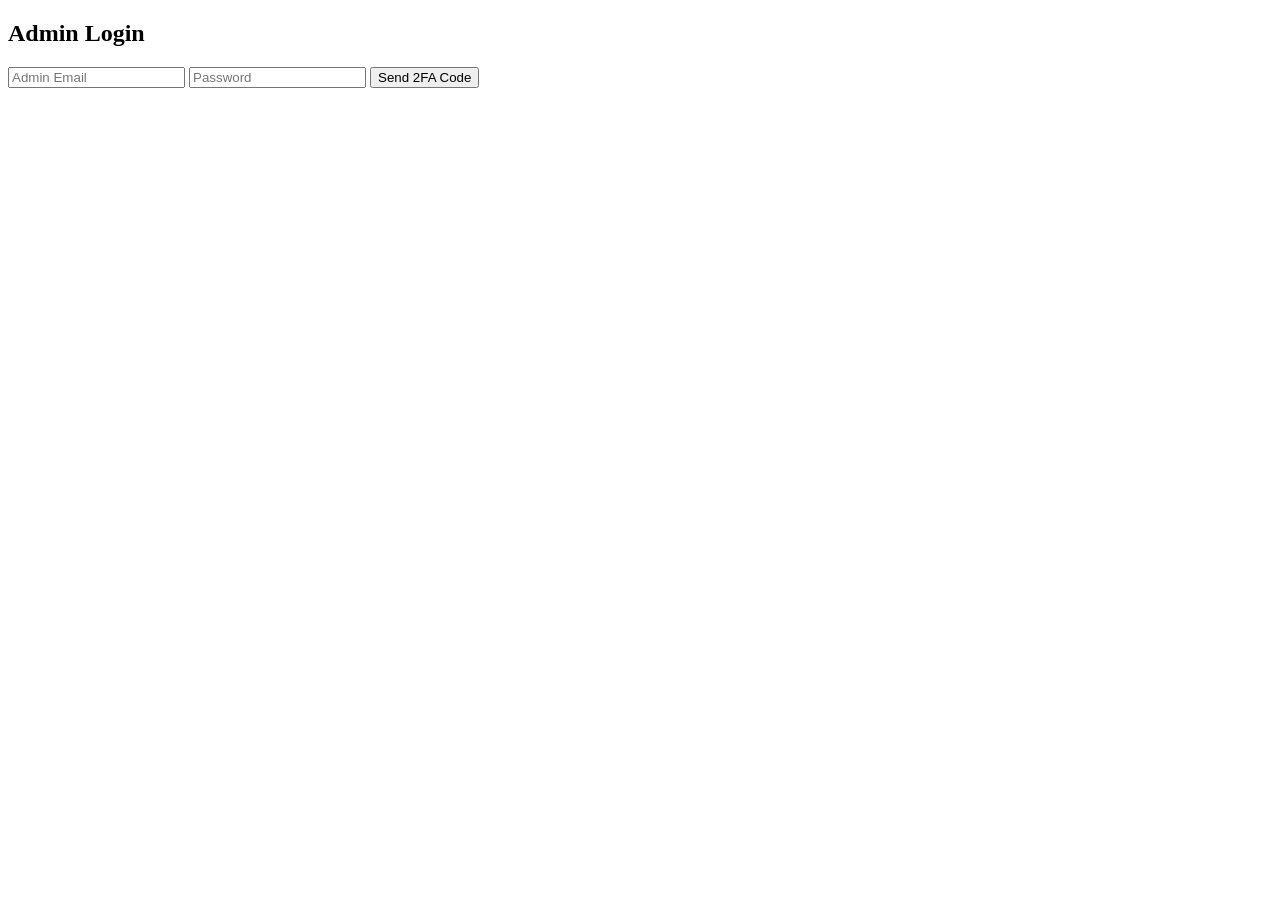
==== admin-login.html @ 2f29275f "added admin" ====
<!DOCTYPE html>
<html>
<head>
  <title>Flexago Admin Login</title>
  <link rel="stylesheet" href="admin.css">
</head>
<body>

<div class="admin-login-container">
  <h2>Admin Login</h2>

  <input id="email" type="email" placeholder="Admin Email">
  <input id="password" type="password" placeholder="Password">

  <button id="send-2fa-btn">Send 2FA Code</button>

  <div id="twofa-section" style="display:none;">
    <input id="twofa-code" type="text" placeholder="Enter 2FA Code">
    <button id="login-btn">Login</button>
  </div>

  <p id="status"></p>
</div>

<script src="admin-login.js"></script>
</body>
</html>
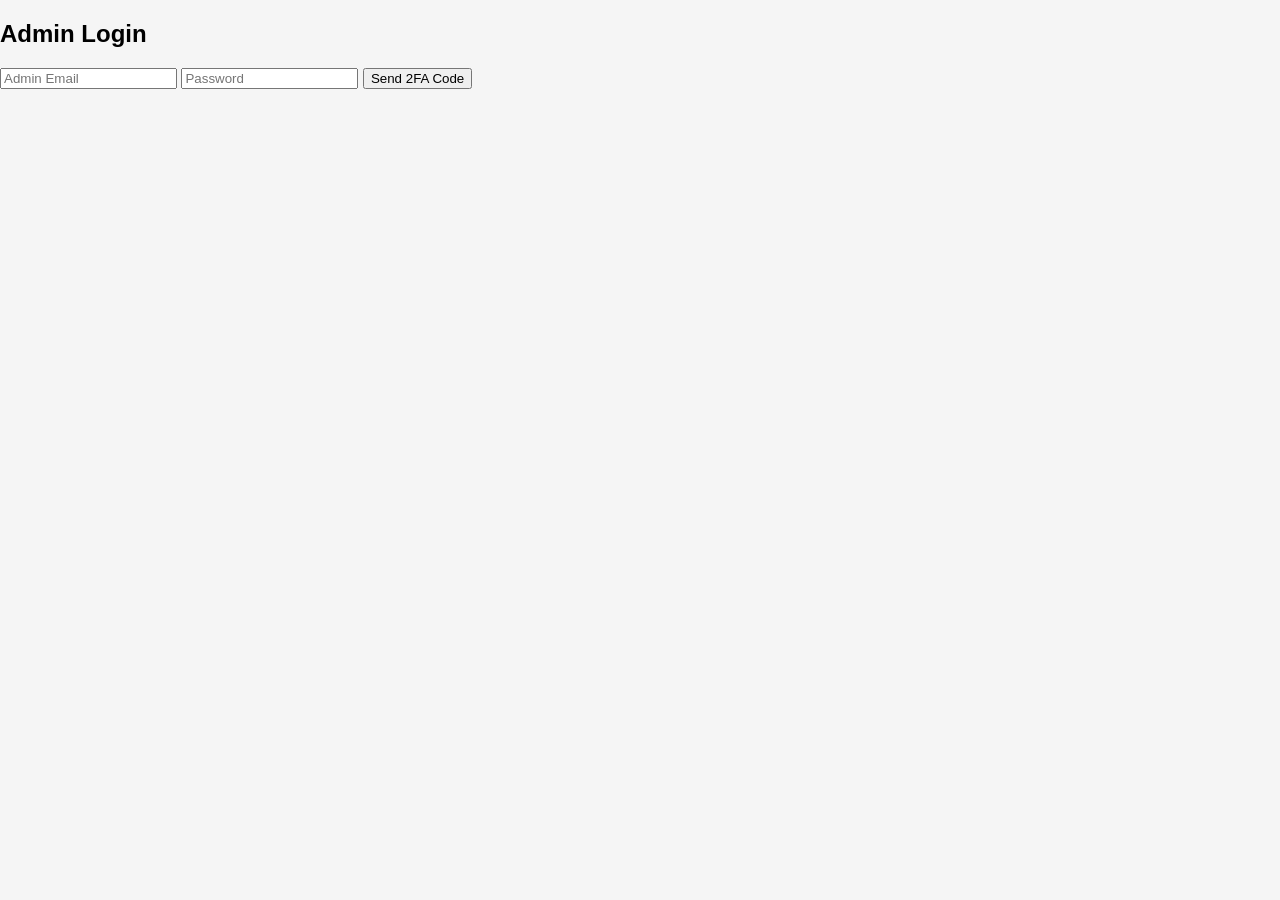
==== commit 56bff379: "updated html,js and css" ====
--- a/admin-login.html
+++ b/admin-login.html
@@ -2,7 +2,7 @@
 <html>
 <head>
   <title>Flexago Admin Login</title>
-  <link rel="stylesheet" href="admin.css">
+  <link rel="stylesheet" href="css/admin.css">
 </head>
 <body>
 
--- a/css/admin.css
+++ b/css/admin.css
@@ -0,0 +1,88 @@
+/* ============================
+ Admin.css flexagooSite
+============================ */
+
+body {
+  font-family: Arial, sans-serif;
+  margin: 0;
+  background: #f5f5f5;
+}
+
+.admin-header {
+  background: #1e1e1e;
+  color: white;
+  padding: 15px;
+  display: flex;
+  justify-content: space-between;
+  align-items: center;
+}
+
+.admin-nav {
+  background: #333;
+  padding: 10px;
+  display: flex;
+  gap: 10px;
+}
+
+.tab-btn {
+  background: #555;
+  color: white;
+  border: none;
+  padding: 10px 15px;
+  cursor: pointer;
+}
+
+.tab-btn:hover {
+  background: #777;
+}
+
+.admin-content {
+  padding: 20px;
+}
+
+.tab-section {
+  background: white;
+  padding: 20px;
+  border-radius: 8px;
+}
+.admin-table {
+  width: 100%;
+  border-collapse: collapse;
+  margin-top: 15px;
+}
+
+.admin-table th, .admin-table td {
+  border: 1px solid #ccc;
+  padding: 8px;
+}
+
+.admin-table th {
+  background: #eee;
+  font-weight: bold;
+}
+.modal {
+  position: fixed;
+  top: 0; left: 0;
+  width: 100%; height: 100%;
+  background: rgba(0,0,0,0.6);
+  display: flex;
+  justify-content: center;
+  align-items: center;
+}
+
+.modal-content {
+  background: white;
+  padding: 20px;
+  width: 600px;
+  border-radius: 8px;
+}
+
+.close {
+  float: right;
+  font-size: 24px;
+  cursor: pointer;
+}
+.chart-container {
+  width: 600px;
+  margin-bottom: 40px;
+}
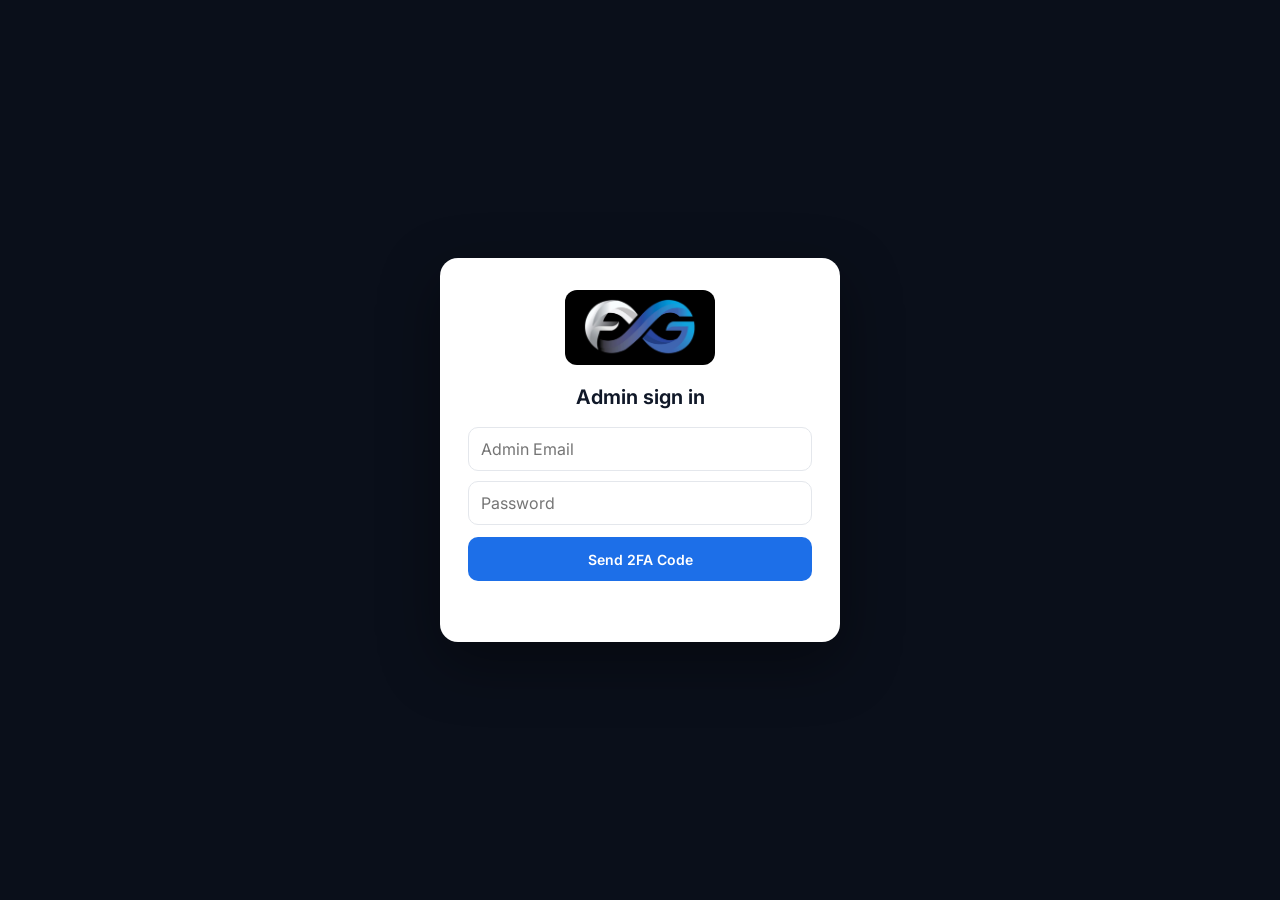
==== commit 62aae342: "Redesign the admin dashboard Give the console the FlexaGo logo, icons, cleaner cards, tables and cha" ====
--- a/admin-login.html
+++ b/admin-login.html
@@ -1,13 +1,19 @@
 <!DOCTYPE html>
-<html>
+<html lang="en">
 <head>
-  <title>Flexago Admin Login</title>
+  <meta charset="UTF-8">
+  <meta name="viewport" content="width=device-width, initial-scale=1">
+  <title>FlexaGo Admin Sign In</title>
+  <link rel="icon" href="img/favicon.png">
+  <link rel="stylesheet" href="https://fonts.googleapis.com/css2?family=Inter:wght@400;500;600;700&display=swap">
   <link rel="stylesheet" href="css/admin.css">
+  <link rel="stylesheet" href="css/admin-theme.css">
 </head>
-<body>
+<body class="admin-login-page">
 
 <div class="admin-login-container">
-  <h2>Admin Login</h2>
+  <img class="admin-login-logo" src="img/flexago-logo-new.png" alt="FlexaGo">
+  <h2>Admin sign in</h2>
 
   <input id="email" type="email" placeholder="Admin Email">
   <input id="password" type="password" placeholder="Password">
--- a/css/admin.css
+++ b/css/admin.css
@@ -1,88 +1,1373 @@
-/* ============================
- Admin.css flexagooSite
-============================ */
+/* ============================================================
+   FLEXAGO ADMIN DASHBOARD
+   ============================================================ */
+
+/* ============================================================
+   RESET / BASE
+============================================================ */
+
+* {
+  box-sizing: border-box;
+}
+
+html {
+  min-height: 100%;
+}
 
 body {
-  font-family: Arial, sans-serif;
   margin: 0;
-  background: #f5f5f5;
-}
+  min-height: 100vh;
+
+  font-family:
+    system-ui,
+    -apple-system,
+    BlinkMacSystemFont,
+    "Segoe UI",
+    sans-serif;
+
+  background: #f4f7fb;
+  color: #172033;
+
+  overflow-x: hidden;
+}
+
+button,
+input,
+select,
+textarea {
+  font: inherit;
+}
+
+button {
+  cursor: pointer;
+}
+
+button:disabled {
+  cursor: not-allowed;
+}
+
+/* ============================================================
+   ADMIN APPLICATION SHELL
+============================================================ */
+
+.admin-app {
+  display: flex;
+
+  min-height: 100vh;
+  width: 100%;
+}
+
+/* ============================================================
+   SIDEBAR
+============================================================ */
+
+.admin-sidebar {
+  position: fixed;
+  top: 0;
+  left: 0;
+  bottom: 0;
+
+  z-index: 100;
+
+  display: flex;
+  flex-direction: column;
+
+  width: 250px;
+  min-height: 100vh;
+
+  padding: 22px 16px;
+
+  background:
+    linear-gradient(
+      180deg,
+      #142234 0%,
+      #18283b 55%,
+      #111d2c 100%
+    );
+
+  color: #ffffff;
+
+  border-right:
+    1px solid rgba(
+      255,
+      255,
+      255,
+      0.06
+    );
+
+  overflow-y: auto;
+}
+
+/* ============================================================
+   BRAND
+============================================================ */
+
+.admin-brand {
+  display: flex;
+  align-items: center;
+  gap: 12px;
+
+  padding: 0 7px 22px;
+
+  border-bottom:
+    1px solid rgba(
+      255,
+      255,
+      255,
+      0.08
+    );
+}
+
+.admin-brand-mark {
+  display: flex;
+  align-items: center;
+  justify-content: center;
+
+  width: 42px;
+  height: 42px;
+
+  flex: 0 0 42px;
+
+  border-radius: 12px;
+
+  background: #ffffff;
+
+  color: #15253a;
+
+  font-size: 20px;
+  font-weight: 800;
+}
+
+.admin-brand-copy {
+  min-width: 0;
+}
+
+.admin-brand-name {
+  font-size: 18px;
+  font-weight: 750;
+  line-height: 1.2;
+
+  color: #ffffff;
+}
+
+.admin-brand-label {
+  margin-top: 3px;
+
+  color: #8fa2b9;
+
+  font-size: 11px;
+  font-weight: 600;
+
+  letter-spacing: 0.07em;
+  text-transform: uppercase;
+}
+
+/* ============================================================
+   SIDEBAR NAVIGATION
+============================================================ */
+
+.admin-sidebar-nav {
+  flex: 1;
+
+  padding-top: 20px;
+}
+
+.admin-nav-group {
+  margin-bottom: 21px;
+}
+
+.admin-nav-label {
+  margin: 0 10px 8px;
+
+  color: #74889e;
+
+  font-size: 10px;
+  font-weight: 700;
+
+  letter-spacing: 0.12em;
+  text-transform: uppercase;
+}
+
+.admin-nav-item,
+.admin-logout-btn {
+  width: 100%;
+
+  display: flex;
+  align-items: center;
+  gap: 11px;
+
+  min-height: 44px;
+
+  padding: 10px 12px;
+
+  margin-bottom: 5px;
+
+  border: 1px solid transparent;
+  border-radius: 9px;
+
+  background: transparent;
+
+  color: #c8d4e3;
+
+  font-size: 14px;
+  font-weight: 550;
+
+  text-align: left;
+
+  transition:
+    background 0.15s ease,
+    border-color 0.15s ease,
+    color 0.15s ease,
+    transform 0.15s ease;
+}
+
+.admin-nav-item:hover,
+.admin-logout-btn:hover {
+  background:
+    rgba(
+      255,
+      255,
+      255,
+      0.06
+    );
+
+  color: #ffffff;
+}
+
+.admin-nav-item.active {
+  background: #ffffff;
+  border-color: #ffffff;
+
+  color: #17283d;
+
+  font-weight: 680;
+}
+
+.admin-nav-icon {
+  display: flex;
+  align-items: center;
+  justify-content: center;
+
+  width: 24px;
+  height: 24px;
+
+  flex: 0 0 24px;
+
+  border-radius: 6px;
+
+  background:
+    rgba(
+      255,
+      255,
+      255,
+      0.08
+    );
+
+  color: inherit;
+
+  font-size: 11px;
+  font-weight: 750;
+}
+
+.admin-nav-item.active
+.admin-nav-icon {
+  background: #e8eef5;
+}
+
+/* ============================================================
+   SUPPORT BADGE
+============================================================ */
+
+.admin-nav-badge {
+  min-width: 25px;
+
+  margin-left: auto;
+
+  padding: 3px 7px;
+
+  border-radius: 999px;
+
+  background: #ef4444;
+
+  color: #ffffff;
+
+  font-size: 10px;
+  font-weight: 750;
+
+  line-height: 1.3;
+
+  text-align: center;
+}
+
+/* ============================================================
+   SIDEBAR FOOTER
+============================================================ */
+
+.admin-sidebar-footer {
+  margin-top: auto;
+
+  padding-top: 16px;
+
+  border-top:
+    1px solid rgba(
+      255,
+      255,
+      255,
+      0.08
+    );
+}
+
+.admin-logout-btn {
+  margin: 0;
+
+  color: #fca5a5;
+}
+
+.admin-logout-btn:hover {
+  background:
+    rgba(
+      239,
+      68,
+      68,
+      0.10
+    );
+
+  color: #fecaca;
+}
+
+/* ============================================================
+   MAIN WORKSPACE
+============================================================ */
+
+.admin-main {
+  width: calc(100% - 250px);
+
+  min-width: 0;
+  min-height: 100vh;
+
+  margin-left: 250px;
+}
+
+/* ============================================================
+   TOP HEADER
+============================================================ */
 
 .admin-header {
-  background: #1e1e1e;
-  color: white;
-  padding: 15px;
-  display: flex;
+  min-height: 112px;
+
+  display: flex;
+  align-items: center;
   justify-content: space-between;
+  gap: 20px;
+
+  padding: 24px 32px;
+
+  background: #ffffff;
+
+  border-bottom:
+    1px solid #e2e8f0;
+}
+
+.admin-header-eyebrow {
+  margin: 0 0 5px;
+
+  color: #718096;
+
+  font-size: 10px;
+  font-weight: 750;
+
+  letter-spacing: 0.14em;
+}
+
+.admin-header h1 {
+  margin: 0;
+
+  color: #142033;
+
+  font-size: 27px;
+  font-weight: 760;
+
+  letter-spacing: -0.025em;
+}
+
+.admin-page-description {
+  margin: 5px 0 0;
+
+  color: #718096;
+
+  font-size: 13px;
+  line-height: 1.5;
+}
+
+.admin-header-actions {
+  display: flex;
   align-items: center;
-}
-
-.admin-nav {
-  background: #333;
-  padding: 10px;
-  display: flex;
-  gap: 10px;
-}
-
-.tab-btn {
-  background: #555;
-  color: white;
-  border: none;
-  padding: 10px 15px;
-  cursor: pointer;
-}
-
-.tab-btn:hover {
-  background: #777;
-}
+  gap: 12px;
+}
+
+.admin-status-indicator {
+  display: flex;
+  align-items: center;
+  gap: 8px;
+
+  padding: 8px 11px;
+
+  border:
+    1px solid #dfe7ef;
+
+  border-radius: 999px;
+
+  background: #f8fafc;
+
+  color: #526273;
+
+  font-size: 12px;
+  font-weight: 600;
+}
+
+.admin-status-dot {
+  width: 8px;
+  height: 8px;
+
+  border-radius: 50%;
+
+  background: #22c55e;
+
+  box-shadow:
+    0 0 0 4px
+    rgba(
+      34,
+      197,
+      94,
+      0.12
+    );
+}
+
+/* ============================================================
+   CONTENT
+============================================================ */
 
 .admin-content {
+  width: 100%;
+
+  padding: 28px 32px 50px;
+}
+
+.tab-section {
+  width: 100%;
+}
+
+/* ============================================================
+   SECTION HEADERS
+============================================================ */
+
+.admin-section-header {
+  display: flex;
+  align-items: flex-start;
+  justify-content: space-between;
+  gap: 16px;
+
+  margin-bottom: 22px;
+}
+
+.admin-section-header h2 {
+  margin: 0;
+
+  color: #182538;
+
+  font-size: 21px;
+  font-weight: 740;
+}
+
+.admin-section-header p {
+  margin: 5px 0 0;
+
+  color: #718096;
+
+  font-size: 13px;
+  line-height: 1.5;
+}
+
+/* ============================================================
+   KPI GRID
+============================================================ */
+
+.admin-kpi-grid {
+  display: grid;
+
+  grid-template-columns:
+    repeat(
+      3,
+      minmax(0, 1fr)
+    );
+
+  gap: 16px;
+
+  margin-bottom: 24px;
+}
+
+.admin-section-kpis {
+  grid-template-columns:
+    repeat(
+      4,
+      minmax(0, 1fr)
+    );
+}
+
+.admin-kpi-card {
+  min-width: 0;
+
+  padding: 18px;
+
+  border:
+    1px solid #e2e8f0;
+
+  border-radius: 12px;
+
+  background: #ffffff;
+
+  box-shadow:
+    0 1px 2px
+    rgba(
+      15,
+      23,
+      42,
+      0.03
+    );
+}
+
+button.admin-kpi-card {
+  appearance: none;
+
+  width: 100%;
+
+  color: inherit;
+
+  text-align: left;
+}
+
+.admin-kpi-link {
+  transition:
+    transform 0.15s ease,
+    border-color 0.15s ease,
+    box-shadow 0.15s ease;
+}
+
+.admin-kpi-link:hover {
+  transform:
+    translateY(-2px);
+
+  border-color: #c1d0df;
+
+  box-shadow:
+    0 8px 20px
+    rgba(
+      15,
+      23,
+      42,
+      0.07
+    );
+}
+
+.admin-kpi-header {
+  display: flex;
+  align-items: center;
+  justify-content: space-between;
+
+  gap: 12px;
+
+  margin-bottom: 12px;
+}
+
+.admin-kpi-label {
+  color: #718096;
+
+  font-size: 12px;
+  font-weight: 650;
+
+  letter-spacing: 0.01em;
+}
+
+.admin-kpi-icon {
+  display: flex;
+  align-items: center;
+  justify-content: center;
+
+  width: 32px;
+  height: 32px;
+
+  flex: 0 0 32px;
+
+  border-radius: 8px;
+
+  background: #eef3f8;
+
+  color: #354963;
+
+  font-size: 12px;
+  font-weight: 750;
+}
+
+.admin-kpi-value {
+  color: #152236;
+
+  font-size: 28px;
+  font-weight: 780;
+
+  letter-spacing: -0.03em;
+}
+
+.admin-kpi-caption {
+  margin-top: 6px;
+
+  color: #94a3b8;
+
+  font-size: 11px;
+  line-height: 1.4;
+}
+
+/* ============================================================
+   PANELS
+============================================================ */
+
+.admin-panel {
+  min-width: 0;
+
   padding: 20px;
-}
-
-.tab-section {
-  background: white;
-  padding: 20px;
+
+  border:
+    1px solid #e2e8f0;
+
+  border-radius: 12px;
+
+  background: #ffffff;
+
+  box-shadow:
+    0 1px 2px
+    rgba(
+      15,
+      23,
+      42,
+      0.03
+    );
+
+  overflow: hidden;
+}
+
+.admin-panel-header {
+  display: flex;
+  align-items: flex-start;
+  justify-content: space-between;
+  gap: 14px;
+
+  margin-bottom: 16px;
+}
+
+.admin-panel-header h3 {
+  margin: 0;
+
+  color: #1e293b;
+
+  font-size: 15px;
+  font-weight: 690;
+}
+
+.admin-panel-header p {
+  margin: 4px 0 0;
+
+  color: #8290a3;
+
+  font-size: 12px;
+}
+
+/* ============================================================
+   DASHBOARD LOWER GRID
+============================================================ */
+
+.admin-dashboard-grid {
+  display: grid;
+
+  grid-template-columns:
+    minmax(0, 1.5fr)
+    minmax(280px, 1fr);
+
+  gap: 16px;
+}
+
+.admin-empty-state,
+.admin-loading-state {
+  padding: 28px 18px;
+
+  border:
+    1px dashed #cdd8e5;
+
+  border-radius: 10px;
+
+  background: #f8fafc;
+
+  color: #8290a3;
+
+  font-size: 13px;
+
+  text-align: center;
+}
+
+/* ============================================================
+   SEARCH / FILTER BAR
+============================================================ */
+
+.search-filter-bar {
+  display: flex;
+  flex-wrap: wrap;
+  align-items: center;
+
+  gap: 9px;
+
+  margin-bottom: 18px;
+}
+
+.search-filter-bar input,
+.search-filter-bar select {
+  min-height: 38px;
+
+  padding: 8px 11px;
+
+  border:
+    1px solid #d4dee9;
+
   border-radius: 8px;
-}
+
+  background: #ffffff;
+
+  color: #243247;
+
+  font-size: 13px;
+}
+
+.search-filter-bar input {
+  min-width: 240px;
+}
+
+.search-filter-bar input::placeholder {
+  color: #9ba8b8;
+}
+
+.search-filter-bar input:focus,
+.search-filter-bar select:focus {
+  outline: none;
+
+  border-color: #7da2c8;
+
+  box-shadow:
+    0 0 0 3px
+    rgba(
+      72,
+      118,
+      166,
+      0.10
+    );
+}
+
+.search-filter-bar button,
+.analytics-filters button,
+.pagination button {
+  min-height: 38px;
+
+  padding: 8px 13px;
+
+  border:
+    1px solid #d4dee9;
+
+  border-radius: 8px;
+
+  background: #ffffff;
+
+  color: #334155;
+
+  font-size: 12px;
+  font-weight: 630;
+
+  transition:
+    background 0.15s ease,
+    border-color 0.15s ease,
+    color 0.15s ease;
+}
+
+.search-filter-bar button {
+  border-color: #315c89;
+
+  background: #315c89;
+
+  color: #ffffff;
+}
+
+.search-filter-bar button:hover {
+  background: #274e77;
+}
+
+.analytics-filters button:hover,
+.pagination button:hover {
+  background: #eef3f8;
+
+  border-color: #c4d1de;
+}
+
+/* ============================================================
+   TABLES
+============================================================ */
+
 .admin-table {
   width: 100%;
-  border-collapse: collapse;
-  margin-top: 15px;
-}
-
-.admin-table th, .admin-table td {
-  border: 1px solid #ccc;
-  padding: 8px;
+
+  margin-top: 12px;
+
+  border-collapse: separate;
+  border-spacing: 0;
+
+  background: #ffffff;
+
+  color: #263448;
+}
+
+.admin-table thead {
+  background: #f4f7fa;
+}
+
+.admin-table th,
+.admin-table td {
+  padding: 11px 12px;
+
+  border-bottom:
+    1px solid #e8edf3;
+
+  font-size: 12px;
+
+  text-align: left;
+  vertical-align: middle;
+
+  white-space: nowrap;
 }
 
 .admin-table th {
-  background: #eee;
-  font-weight: bold;
-}
+  color: #607083;
+
+  font-size: 11px;
+  font-weight: 700;
+
+  text-transform: none;
+}
+
+.admin-table td {
+  color: #2b394d;
+}
+
+.admin-table tbody tr {
+  transition:
+    background 0.15s ease;
+}
+
+.admin-table tbody tr:hover {
+  background: #f8fafc;
+}
+
+.admin-table tbody tr:last-child td {
+  border-bottom: none;
+}
+
+/* ============================================================
+   GENERIC TABLE CONTAINERS
+============================================================ */
+
+#usersTable,
+#deliveriesTable,
+#escrowTable,
+#payoutsTable,
+#revenueTable,
+#analyticsTable,
+#supportTable {
+  width: 100%;
+
+  overflow-x: auto;
+}
+
+#usersTable h3,
+#deliveriesTable h3,
+#escrowTable h3,
+#payoutsTable h3,
+#revenueTable h3,
+#analyticsTable h3 {
+  margin: 22px 0 10px;
+
+  color: #263448;
+
+  font-size: 15px;
+  font-weight: 680;
+}
+
+#usersTable h3:first-of-type {
+  margin-top: 4px;
+}
+
+/* ============================================================
+   BADGES
+============================================================ */
+
+.badge {
+  display: inline-flex;
+  align-items: center;
+  justify-content: center;
+
+  min-height: 23px;
+
+  padding: 3px 8px;
+
+  border-radius: 999px;
+
+  font-size: 10px;
+  font-weight: 680;
+
+  white-space: nowrap;
+}
+
+.badge.verified {
+  background: #dcfce7;
+
+  color: #166534;
+}
+
+.badge.pending {
+  background: #fef3c7;
+
+  color: #92400e;
+}
+
+.badge.rejected {
+  background: #fee2e2;
+
+  color: #991b1b;
+}
+
+/* ============================================================
+   PAGINATION
+============================================================ */
+
+.pagination {
+  display: flex;
+  align-items: center;
+
+  gap: 8px;
+
+  margin-top: 18px;
+}
+
+/* ============================================================
+   TRAVELER MAP
+============================================================ */
+
+#travelerMap {
+  width: 100%;
+  height: 340px;
+
+  margin-top: 10px;
+
+  border:
+    1px solid #dce4ed;
+
+  border-radius: 10px;
+
+  background: #eef2f6;
+
+  overflow: hidden;
+}
+
+/* ============================================================
+   ANALYTICS
+============================================================ */
+
+.analytics-filters {
+  display: flex;
+  flex-wrap: wrap;
+  gap: 8px;
+
+  margin-bottom: 18px;
+}
+
+.admin-chart-grid {
+  display: grid;
+
+  grid-template-columns:
+    repeat(
+      2,
+      minmax(0, 1fr)
+    );
+
+  gap: 16px;
+
+  margin-top: 18px;
+}
+
+.chart-container {
+  min-width: 0;
+
+  padding: 18px;
+
+  border:
+    1px solid #e2e8f0;
+
+  border-radius: 12px;
+
+  background: #ffffff;
+
+  box-shadow:
+    0 1px 2px
+    rgba(
+      15,
+      23,
+      42,
+      0.03
+    );
+}
+
+.chart-container h3 {
+  margin: 0 0 16px;
+
+  color: #263448;
+
+  font-size: 14px;
+  font-weight: 680;
+}
+
+.chart-container canvas {
+  width: 100% !important;
+  max-height: 320px;
+}
+
+/* ============================================================
+   REVENUE CONTENT
+============================================================ */
+
+#revenueTable {
+  color: #263448;
+}
+
+#revenueTable h3 {
+  margin: 14px 0 5px;
+
+  color: #718096;
+
+  font-size: 12px;
+  font-weight: 650;
+}
+
+#revenueTable p {
+  margin: 0 0 13px;
+
+  color: #172033;
+
+  font-size: 22px;
+  font-weight: 750;
+}
+
+/* ============================================================
+   DELIVERY MODAL
+============================================================ */
+
 .modal {
   position: fixed;
-  top: 0; left: 0;
-  width: 100%; height: 100%;
-  background: rgba(0,0,0,0.6);
-  display: flex;
+  inset: 0;
+
+  z-index: 1000;
+
+  display: none;
+  align-items: center;
   justify-content: center;
+
+  padding: 24px;
+
+  background:
+    rgba(
+      15,
+      23,
+      42,
+      0.55
+    );
+
+  backdrop-filter:
+    blur(3px);
+}
+
+.modal-content {
+  position: relative;
+
+  width: min(
+    680px,
+    100%
+  );
+
+  max-height: 82vh;
+
+  padding: 24px;
+
+  border:
+    1px solid #e2e8f0;
+
+  border-radius: 14px;
+
+  background: #ffffff;
+
+  box-shadow:
+    0 24px 60px
+    rgba(
+      15,
+      23,
+      42,
+      0.20
+    );
+
+  overflow-y: auto;
+}
+
+.modal-content h2 {
+  margin: 0 0 20px;
+
+  color: #172033;
+
+  font-size: 21px;
+}
+
+#deliveryDetails {
+  color: #445267;
+
+  font-size: 13px;
+  line-height: 1.55;
+}
+
+#deliveryDetails p {
+  margin: 9px 0;
+}
+
+#deliveryDetails img {
+  max-width: 100%;
+
+  height: auto;
+}
+
+.close {
+  position: absolute;
+
+  top: 14px;
+  right: 14px;
+
+  display: flex;
   align-items: center;
-}
-
-.modal-content {
-  background: white;
-  padding: 20px;
-  width: 600px;
+  justify-content: center;
+
+  width: 34px;
+  height: 34px;
+
+  padding: 0;
+
+  border: none;
   border-radius: 8px;
-}
-
-.close {
-  float: right;
-  font-size: 24px;
+
+  background: #f1f5f9;
+
+  color: #475569;
+
+  font-size: 22px;
+  line-height: 1;
+
   cursor: pointer;
 }
-.chart-container {
-  width: 600px;
-  margin-bottom: 40px;
-}
+
+.close:hover {
+  background: #e2e8f0;
+
+  color: #172033;
+}
+
+/* ============================================================
+   ACCESSIBILITY
+============================================================ */
+
+.admin-nav-item:focus-visible,
+.admin-logout-btn:focus-visible,
+.admin-kpi-link:focus-visible,
+.search-filter-bar button:focus-visible,
+.analytics-filters button:focus-visible,
+.pagination button:focus-visible,
+.close:focus-visible {
+  outline:
+    2px solid #60a5fa;
+
+  outline-offset: 2px;
+}
+
+/* ============================================================
+   TABLET
+============================================================ */
+
+@media (max-width: 1100px) {
+  .admin-sidebar {
+    width: 220px;
+  }
+
+  .admin-main {
+    width:
+      calc(
+        100% - 220px
+      );
+
+    margin-left: 220px;
+  }
+
+  .admin-kpi-grid {
+    grid-template-columns:
+      repeat(
+        2,
+        minmax(0, 1fr)
+      );
+  }
+
+  .admin-section-kpis {
+    grid-template-columns:
+      repeat(
+        2,
+        minmax(0, 1fr)
+      );
+  }
+
+  .admin-dashboard-grid {
+    grid-template-columns:
+      1fr;
+  }
+
+  .admin-chart-grid {
+    grid-template-columns:
+      1fr;
+  }
+}
+
+/* ============================================================
+   MOBILE ADMIN
+============================================================ */
+
+@media (max-width: 760px) {
+  .admin-app {
+    display: block;
+  }
+
+  .admin-sidebar {
+    position: relative;
+
+    width: 100%;
+    min-height: auto;
+
+    padding: 14px;
+  }
+
+  .admin-brand {
+    padding-bottom: 14px;
+  }
+
+  .admin-sidebar-nav {
+    display: grid;
+
+    grid-template-columns:
+      repeat(
+        2,
+        minmax(0, 1fr)
+      );
+
+    gap: 6px 8px;
+
+    padding-top: 14px;
+  }
+
+  .admin-nav-group {
+    display: contents;
+  }
+
+  .admin-nav-label {
+    display: none;
+  }
+
+  .admin-nav-item {
+    margin: 0;
+  }
+
+  .admin-sidebar-footer {
+    margin-top: 12px;
+  }
+
+  .admin-main {
+    width: 100%;
+
+    margin-left: 0;
+  }
+
+  .admin-header {
+    min-height: auto;
+
+    align-items: flex-start;
+
+    padding: 20px;
+  }
+
+  .admin-header-actions {
+    display: none;
+  }
+
+  .admin-content {
+    padding:
+      20px 14px
+      36px;
+  }
+
+  .admin-kpi-grid,
+  .admin-section-kpis {
+    grid-template-columns:
+      1fr;
+  }
+
+  .admin-section-header {
+    margin-bottom: 18px;
+  }
+
+  .admin-panel {
+    padding: 14px;
+  }
+
+  .search-filter-bar {
+    align-items: stretch;
+  }
+
+  .search-filter-bar input,
+  .search-filter-bar select,
+  .search-filter-bar button {
+    width: 100%;
+  }
+
+  .search-filter-bar input {
+    min-width: 0;
+  }
+
+  .admin-table th,
+  .admin-table td {
+    padding: 10px;
+
+    font-size: 11px;
+  }
+
+  #travelerMap {
+    height: 280px;
+  }
+
+  .modal {
+    padding: 12px;
+  }
+
+  .modal-content {
+    padding: 20px 16px;
+  }
+}
--- a/css/admin-theme.css
+++ b/css/admin-theme.css
@@ -0,0 +1,163 @@
+/* FlexaGo admin look. Loaded after admin.css, which holds the base layout. */
+:root {
+  --ink: #101828;
+  --ink-soft: #475467;
+  --ink-faint: #667085;
+  --line: #e4e7ec;
+  --surface: #fff;
+  --canvas: #f5f7fb;
+  --brand: #1d6fe8;
+  --brand-soft: #e8f1fe;
+  --side: #0a0f1a;
+  --side-line: rgba(255,255,255,.08);
+  --side-text: #a6b0c3;
+  --good: #067647;  --good-soft: #e7f6ee;
+  --warn: #93590a;  --warn-soft: #fdf1dc;
+  --bad: #b42318;   --bad-soft: #fdeceb;
+  --info: #175cd3;  --info-soft: #e8f1fe;
+  --idle: #475467;  --idle-soft: #eef0f4;
+}
+
+body { background: var(--canvas); color: var(--ink); font-family: Inter, system-ui, -apple-system, "Segoe UI", sans-serif; font-size: 14px; -webkit-font-smoothing: antialiased; }
+
+/* Sidebar */
+.admin-sidebar { background: var(--side); border-right: 1px solid var(--side-line); color: #fff; padding: 20px 14px; }
+.admin-brand { display: block; padding: 2px 8px 18px; margin-bottom: 8px; border-bottom: 1px solid var(--side-line); }
+.admin-brand-logo { display: block; height: 44px; width: auto; mix-blend-mode: screen; }
+.admin-brand-label { margin-top: 8px; color: var(--side-text); font-size: 12px; font-weight: 500; letter-spacing: .02em; }
+.admin-nav-group { margin-top: 18px; }
+.admin-nav-label { padding: 0 10px; margin-bottom: 6px; color: #6f7b92; font-size: 11px; font-weight: 600; letter-spacing: .06em; text-transform: uppercase; }
+.admin-nav-item { display: flex; align-items: center; gap: 10px; width: 100%; min-height: 40px; padding: 0 10px; margin-bottom: 2px; border: 0; border-radius: 9px; background: transparent; color: var(--side-text); font-size: 14px; font-weight: 500; text-align: left; transition: background .15s, color .15s; }
+.admin-nav-item:hover { background: rgba(255,255,255,.06); color: #fff; }
+.admin-nav-item.active { background: var(--brand); color: #fff; box-shadow: none; }
+.admin-nav-icon { display: inline-flex; flex: none; width: 18px; height: 18px; background: none; border: 0; color: inherit; }
+.admin-nav-icon svg { width: 18px; height: 18px; stroke-width: 1.9; }
+.admin-nav-badge { margin-left: auto; min-width: 24px; padding: 1px 7px; border-radius: 999px; background: rgba(255,255,255,.12); color: #fff; font-size: 12px; font-weight: 600; text-align: center; }
+.admin-sidebar-footer { padding-top: 12px; border-top: 1px solid var(--side-line); }
+.admin-logout-btn { display: flex; align-items: center; gap: 10px; width: 100%; min-height: 40px; padding: 0 10px; border: 0; border-radius: 9px; background: transparent; color: var(--side-text); font-size: 14px; font-weight: 500; }
+.admin-logout-btn:hover { background: rgba(255,255,255,.06); color: #fff; }
+
+/* Header */
+.admin-header { align-items: center; padding: 20px 32px; background: var(--surface); border-bottom: 1px solid var(--line); box-shadow: none; }
+.admin-header-eyebrow { display: none; }
+.admin-header h1 { margin: 0; color: var(--ink); font-size: 22px; font-weight: 650; letter-spacing: -.01em; }
+.admin-page-description { margin: 3px 0 0; color: var(--ink-faint); font-size: 13.5px; }
+.admin-today { color: var(--ink-faint); font-size: 13px; font-weight: 500; white-space: nowrap; }
+.admin-menu-btn { display: none; flex: none; align-items: center; justify-content: center; width: 44px; height: 44px; margin-right: 6px; border: 1px solid var(--line); border-radius: 10px; background: var(--surface); color: var(--ink); }
+.admin-header-title { display: flex; align-items: center; min-width: 0; }
+.admin-content { padding: 24px 32px 40px; }
+.tab-section > .admin-section-header { display: none; }
+
+/* Cards */
+.admin-kpi-grid { display: grid; grid-template-columns: repeat(auto-fit, minmax(190px, 1fr)); gap: 14px; margin-bottom: 20px; }
+.admin-kpi-card { padding: 16px 18px; border: 1px solid var(--line); border-radius: 14px; background: var(--surface); box-shadow: none; text-align: left; color: var(--ink); transition: border-color .15s, box-shadow .15s; }
+.admin-kpi-grid .admin-kpi-card { background: var(--surface); border: 1px solid var(--line); }
+@media (min-width: 1200px) {
+  #adminKpiGrid { grid-template-columns: repeat(4, minmax(0, 1fr)); }
+  #adminKpiGrid .admin-kpi-card:last-child { grid-column: span 2; }
+}
+.admin-kpi-link:hover { border-color: #b8c7e0; box-shadow: 0 4px 14px rgba(16,24,40,.06); transform: none; }
+.admin-kpi-header { display: flex; align-items: center; justify-content: space-between; margin-bottom: 10px; }
+.admin-kpi-label { color: var(--ink-soft); font-size: 13px; font-weight: 550; text-transform: none; letter-spacing: 0; }
+.admin-kpi-icon { display: inline-flex; align-items: center; justify-content: center; width: 32px; height: 32px; border: 0; border-radius: 9px; background: var(--brand-soft); color: var(--brand); }
+.admin-kpi-icon svg { width: 17px; height: 17px; }
+.admin-kpi-value { color: var(--ink); font-size: 27px; font-weight: 650; letter-spacing: -.02em; line-height: 1.15; font-variant-numeric: tabular-nums; }
+.admin-kpi-caption { margin-top: 4px; color: var(--ink-faint); font-size: 12.5px; }
+
+.admin-panel, .admin-table-panel, .chart-container { border: 1px solid var(--line); border-radius: 14px; background: var(--surface); box-shadow: none; }
+.admin-panel { padding: 18px 20px; }
+.admin-panel-header h3, .chart-container h3 { margin: 0; color: var(--ink); font-size: 15px; font-weight: 620; }
+.admin-panel-header p { margin: 2px 0 0; color: var(--ink-faint); font-size: 13px; }
+.admin-dashboard-grid { display: grid; grid-template-columns: minmax(0, 1.7fr) minmax(0, 1fr); gap: 14px; }
+.admin-chart-box { position: relative; height: 260px; margin-top: 14px; }
+.admin-empty-state { padding: 26px 8px; border: 0; background: none; color: var(--ink-faint); text-align: center; }
+
+.admin-attention { display: flex; flex-direction: column; margin-top: 8px; }
+.admin-attention-row { display: flex; align-items: center; gap: 12px; width: 100%; min-height: 52px; padding: 8px 4px; border: 0; border-bottom: 1px solid var(--line); background: none; color: var(--ink); font-size: 13.5px; font-weight: 500; text-align: left; }
+.admin-attention-row:last-child { border-bottom: 0; }
+.admin-attention-row:hover { color: var(--brand); }
+.admin-attention-count { flex: none; min-width: 34px; padding: 3px 8px; border-radius: 8px; background: var(--warn-soft); color: var(--warn); font-size: 13px; font-weight: 650; text-align: center; font-variant-numeric: tabular-nums; }
+.admin-attention-count.clear { background: var(--idle-soft); color: var(--idle); }
+.admin-attention-row svg { margin-left: auto; width: 16px; height: 16px; color: var(--ink-faint); }
+
+/* Summary tiles built by code */
+.admin-stat-grid { display: grid; grid-template-columns: repeat(auto-fit, minmax(190px, 1fr)); gap: 14px; margin-bottom: 16px; }
+.admin-stat { padding: 16px 18px; border: 1px solid var(--line); border-radius: 14px; background: var(--surface); }
+.admin-stat span { display: block; color: var(--ink-soft); font-size: 13px; font-weight: 550; }
+.admin-stat strong { display: block; margin-top: 6px; color: var(--ink); font-size: 26px; font-weight: 650; letter-spacing: -.02em; font-variant-numeric: tabular-nums; }
+
+/* Tables */
+.admin-table { width: 100%; border-collapse: separate; border-spacing: 0; border: 1px solid var(--line); border-radius: 12px; background: var(--surface); box-shadow: none; font-size: 13.5px; overflow: hidden; }
+.admin-table thead { background: #f9fafb; }
+.admin-table th { padding: 11px 14px; border-bottom: 1px solid var(--line); background: none; color: var(--ink-faint); font-size: 12px; font-weight: 600; letter-spacing: 0; text-align: left; text-transform: none; white-space: nowrap; }
+.admin-table td { white-space: normal; padding: 12px 14px; border-bottom: 1px solid #eef0f4; color: var(--ink); vertical-align: middle; }
+.admin-table tbody tr:hover { background: #f9fbff; }
+.admin-table tbody tr:last-child td { border-bottom: 0; }
+.admin-table td small { color: var(--ink-faint); font-size: 12px; }
+.admin-table td img { border-radius: 8px; object-fit: cover; }
+.admin-table td button { min-height: 32px; padding: 0 12px; border: 1px solid var(--line); border-radius: 8px; background: var(--surface); color: var(--ink); font-size: 13px; font-weight: 550; }
+.admin-table td button:hover { border-color: var(--brand); color: var(--brand); }
+.admin-id { color: var(--ink-faint); font-family: ui-monospace, Menlo, monospace; font-size: 12px; }
+.admin-route { display: block; min-width: 220px; max-width: 320px; line-height: 1.45; }
+.admin-route small { display: block; }
+
+.badge, .admin-status { display: inline-flex; align-items: center; gap: 6px; padding: 3px 9px; border: 0; border-radius: 999px; font-size: 12px; font-weight: 600; white-space: nowrap; }
+.admin-status::before { content: ""; width: 6px; height: 6px; border-radius: 50%; background: currentColor; }
+.admin-status.good, .badge.verified { background: var(--good-soft); color: var(--good); }
+.admin-status.warn, .badge.pending { background: var(--warn-soft); color: var(--warn); }
+.admin-status.bad, .badge.rejected { background: var(--bad-soft); color: var(--bad); }
+.admin-status.info { background: var(--info-soft); color: var(--info); }
+.admin-status.idle { background: var(--idle-soft); color: var(--idle); }
+
+/* Search and filters */
+.search-filter-bar { gap: 10px; margin-bottom: 14px; padding: 0; background: none; border: 0; box-shadow: none; }
+.search-filter-bar input, .search-filter-bar select { min-height: 40px; padding: 0 12px; border: 1px solid var(--line); border-radius: 10px; background: var(--surface); color: var(--ink); font-size: 14px; }
+.search-filter-bar input:focus, .search-filter-bar select:focus { border-color: var(--brand); outline: 3px solid var(--brand-soft); box-shadow: none; }
+.search-filter-bar button, .pagination button { min-height: 40px; padding: 0 16px; border: 0; border-radius: 10px; background: var(--brand); color: #fff; font-weight: 600; }
+.pagination button { border: 1px solid var(--line); background: var(--surface); color: var(--ink); }
+
+/* Analytics */
+.analytics-filters { display: inline-flex; gap: 2px; padding: 3px; margin-bottom: 16px; border: 1px solid var(--line); border-radius: 10px; background: var(--surface); }
+.analytics-filters button { min-height: 34px; padding: 0 14px; border: 0; border-radius: 8px; background: none; color: var(--ink-soft); font-size: 13px; font-weight: 550; }
+.analytics-filters button.active { background: var(--brand-soft); color: var(--brand); }
+.admin-chart-grid { display: grid; grid-template-columns: repeat(2, minmax(0, 1fr)); gap: 14px; }
+.chart-container { padding: 18px 20px; }
+.chart-container canvas { display: block; width: 100% !important; height: 240px !important; margin-top: 14px; }
+
+/* Sign-in */
+.admin-login-page { display: flex; align-items: center; justify-content: center; min-height: 100dvh; padding: 16px; background: var(--side); }
+.admin-login-container { width: min(400px, 100%); margin: 0; padding: 32px 28px; border: 0; border-radius: 18px; background: var(--surface); box-shadow: 0 20px 60px rgba(0,0,0,.4); }
+.admin-login-logo { display: block; width: 150px; height: auto; margin: 0 auto 20px; padding: 8px 18px; border-radius: 12px; background: #000; }
+.admin-login-container h2 { margin: 0 0 18px; color: var(--ink); font-size: 20px; font-weight: 650; text-align: center; }
+.admin-login-container input { display: block; width: 100%; min-height: 44px; padding: 0 12px; margin-bottom: 10px; border: 1px solid var(--line); border-radius: 10px; font-size: 16px; }
+.admin-login-container button { width: 100%; min-height: 44px; margin-top: 2px; border: 0; border-radius: 10px; background: var(--brand); color: #fff; font-weight: 600; }
+.admin-login-container #status { min-height: 1.2em; margin: 12px 0 0; color: var(--ink-soft); font-size: 13.5px; text-align: center; }
+
+/* Tablets and phones */
+.admin-backdrop { display: none; }
+@media (max-width: 1100px) {
+  .admin-dashboard-grid, .admin-chart-grid { grid-template-columns: minmax(0, 1fr); }
+}
+@media (max-width: 900px) {
+  .admin-app { display: block; }
+  .admin-sidebar { position: fixed; top: 0; bottom: 0; left: 0; z-index: 60; display: flex; width: min(270px, 84vw); height: 100dvh; transform: translateX(-100%); transition: transform .2s ease; overflow-y: auto; }
+  body.admin-menu-open .admin-sidebar { transform: none; }
+  body.admin-menu-open .admin-backdrop { display: block; position: fixed; inset: 0; z-index: 50; background: rgba(0,0,0,.5); }
+  .admin-main { width: 100%; margin-left: 0; }
+  .admin-menu-btn { display: inline-flex; }
+  .admin-header { position: sticky; top: 0; z-index: 40; flex-direction: row; padding: 12px 16px; }
+  .admin-header h1 { font-size: 18px; }
+  .admin-page-description, .admin-today { display: none; }
+  .admin-content { padding: 16px; }
+  .admin-kpi-grid, .admin-stat-grid { grid-template-columns: repeat(2, minmax(0, 1fr)); gap: 10px; }
+  .admin-kpi-value, .admin-stat strong { font-size: 22px; }
+  .admin-table { display: block; overflow-x: auto; }
+  .search-filter-bar { display: flex; flex-wrap: wrap; }
+  .search-filter-bar input { flex: 1 1 100%; }
+  .search-filter-bar input, .search-filter-bar select { font-size: 16px; }
+  .analytics-filters { display: flex; }
+  .analytics-filters button { flex: 1; padding: 0 6px; }
+}
+@media (prefers-reduced-motion: reduce) {
+  .admin-sidebar, .admin-nav-item, .admin-kpi-card { transition: none; }
+}
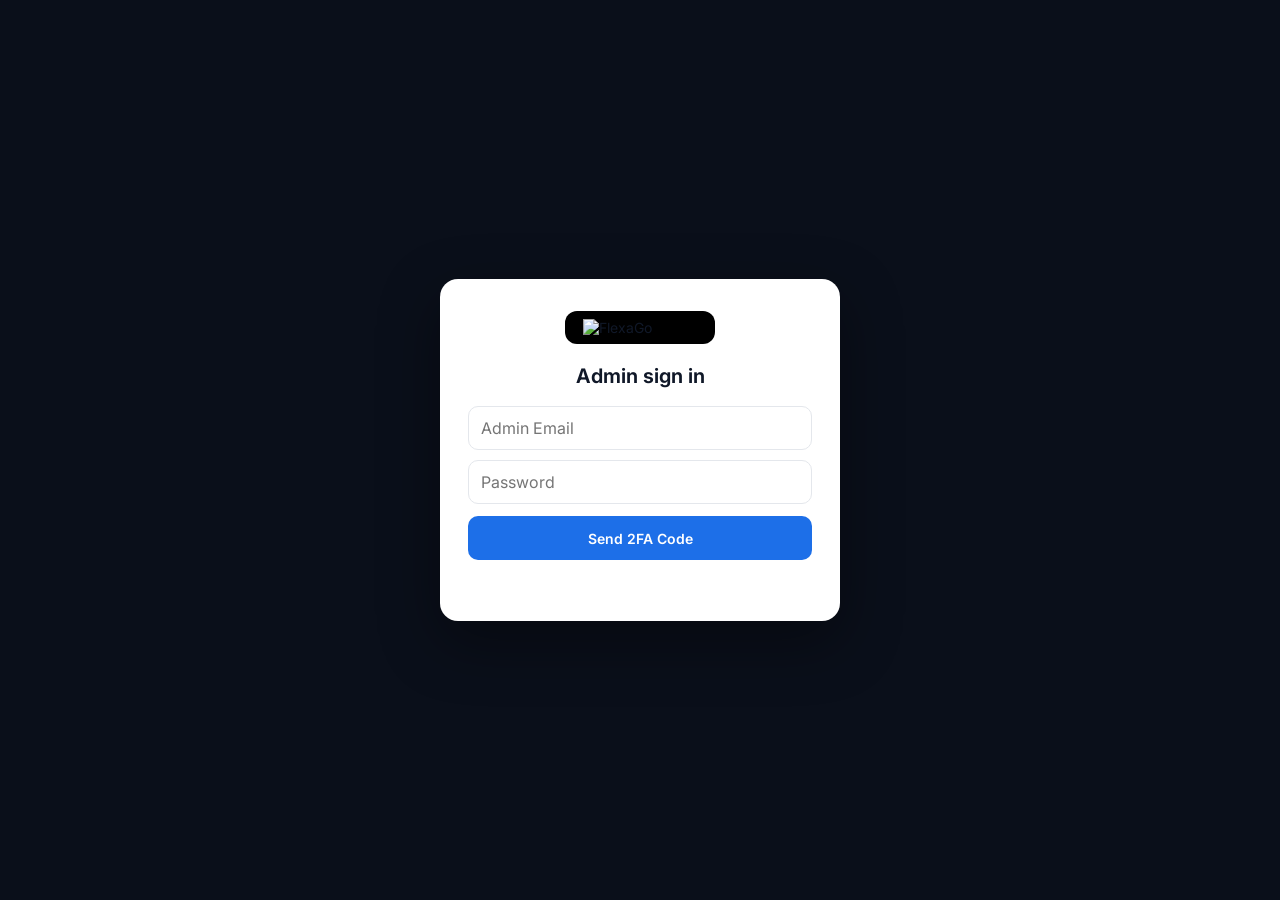
==== commit 03103be5: "Redesign the admin dashboard Give the console the FlexaGo logo, icons, cleaner cards, tables and cha" ====
--- a/admin-login.html
+++ b/admin-login.html
@@ -4,7 +4,7 @@
   <meta charset="UTF-8">
   <meta name="viewport" content="width=device-width, initial-scale=1">
   <title>FlexaGo Admin Sign In</title>
-  <link rel="icon" href="img/favicon.png">
+  <link rel="icon" href="IMG/favicon.png">
   <link rel="stylesheet" href="https://fonts.googleapis.com/css2?family=Inter:wght@400;500;600;700&display=swap">
   <link rel="stylesheet" href="css/admin.css">
   <link rel="stylesheet" href="css/admin-theme.css">
@@ -12,7 +12,7 @@
 <body class="admin-login-page">
 
 <div class="admin-login-container">
-  <img class="admin-login-logo" src="img/flexago-logo-new.png" alt="FlexaGo">
+  <img class="admin-login-logo" src="IMG/flexago-logo-new.png" alt="FlexaGo">
   <h2>Admin sign in</h2>
 
   <input id="email" type="email" placeholder="Admin Email">
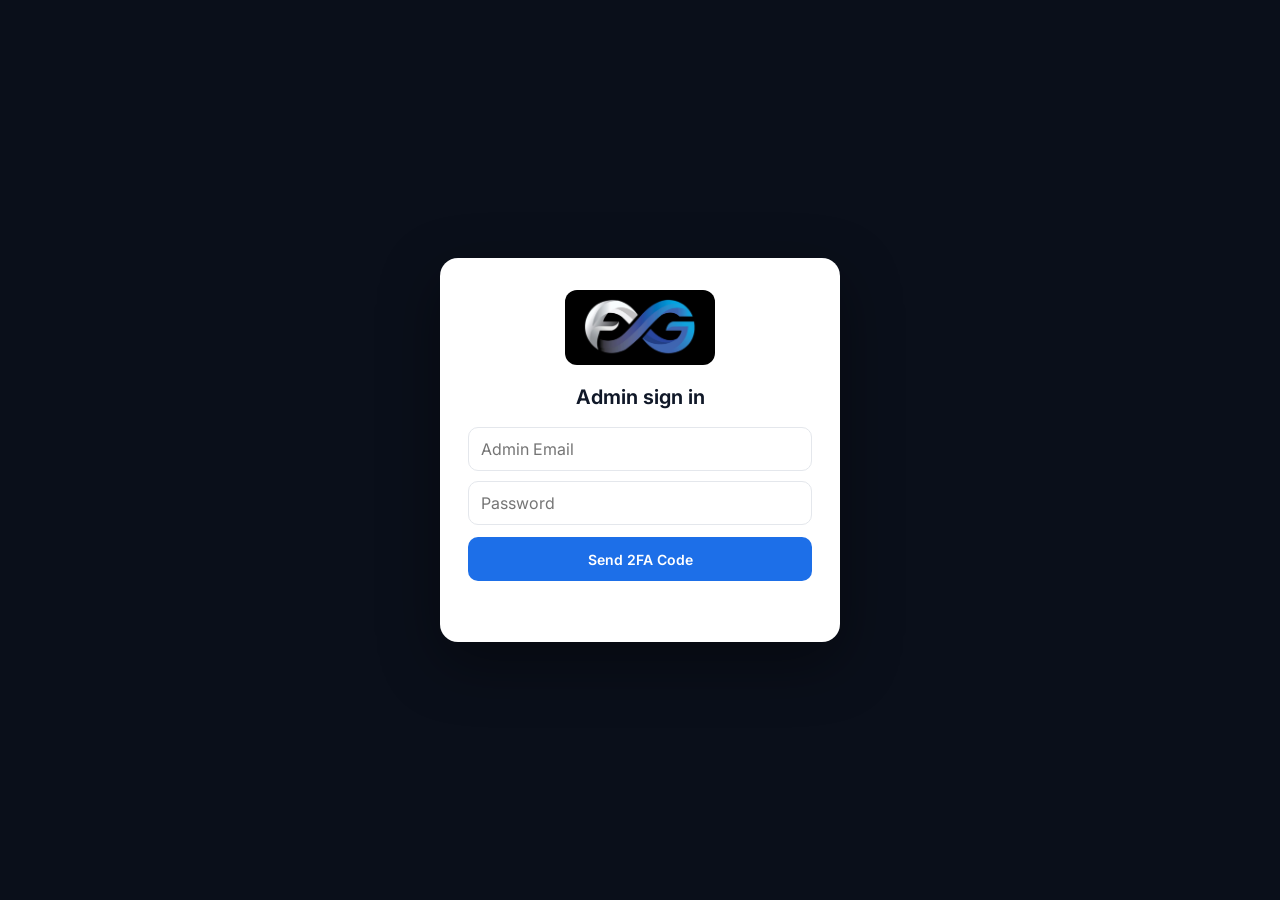
==== commit 61e3582a: "Fix the admin logo path for the live server Co-Authored-By: Claude Opus 5.5 <noreply@anthropic.com>" ====
--- a/admin-login.html
+++ b/admin-login.html
@@ -4,7 +4,7 @@
   <meta charset="UTF-8">
   <meta name="viewport" content="width=device-width, initial-scale=1">
   <title>FlexaGo Admin Sign In</title>
-  <link rel="icon" href="IMG/favicon.png">
+  <link rel="icon" href="img/favicon.png">
   <link rel="stylesheet" href="https://fonts.googleapis.com/css2?family=Inter:wght@400;500;600;700&display=swap">
   <link rel="stylesheet" href="css/admin.css">
   <link rel="stylesheet" href="css/admin-theme.css">
@@ -12,7 +12,7 @@
 <body class="admin-login-page">
 
 <div class="admin-login-container">
-  <img class="admin-login-logo" src="IMG/flexago-logo-new.png" alt="FlexaGo">
+  <img class="admin-login-logo" src="img/flexago-logo-new.png" alt="FlexaGo">
   <h2>Admin sign in</h2>
 
   <input id="email" type="email" placeholder="Admin Email">
